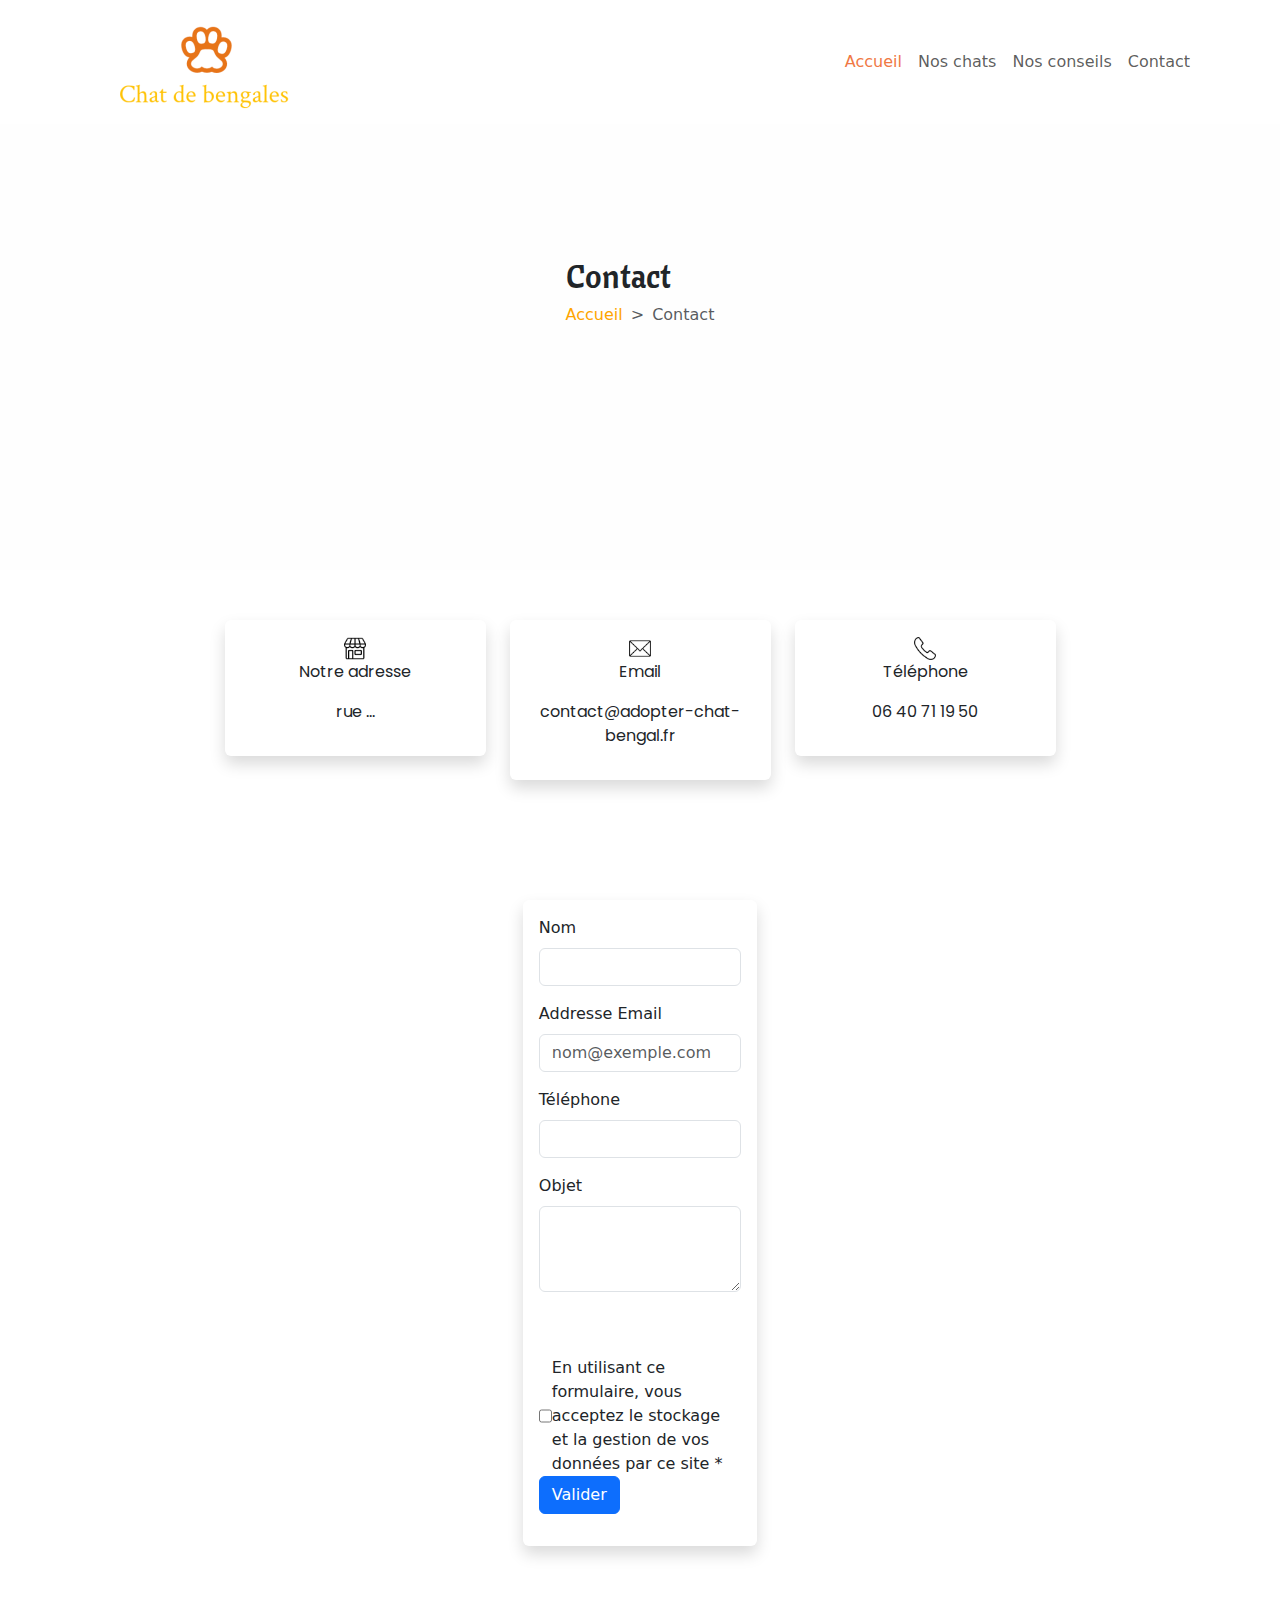
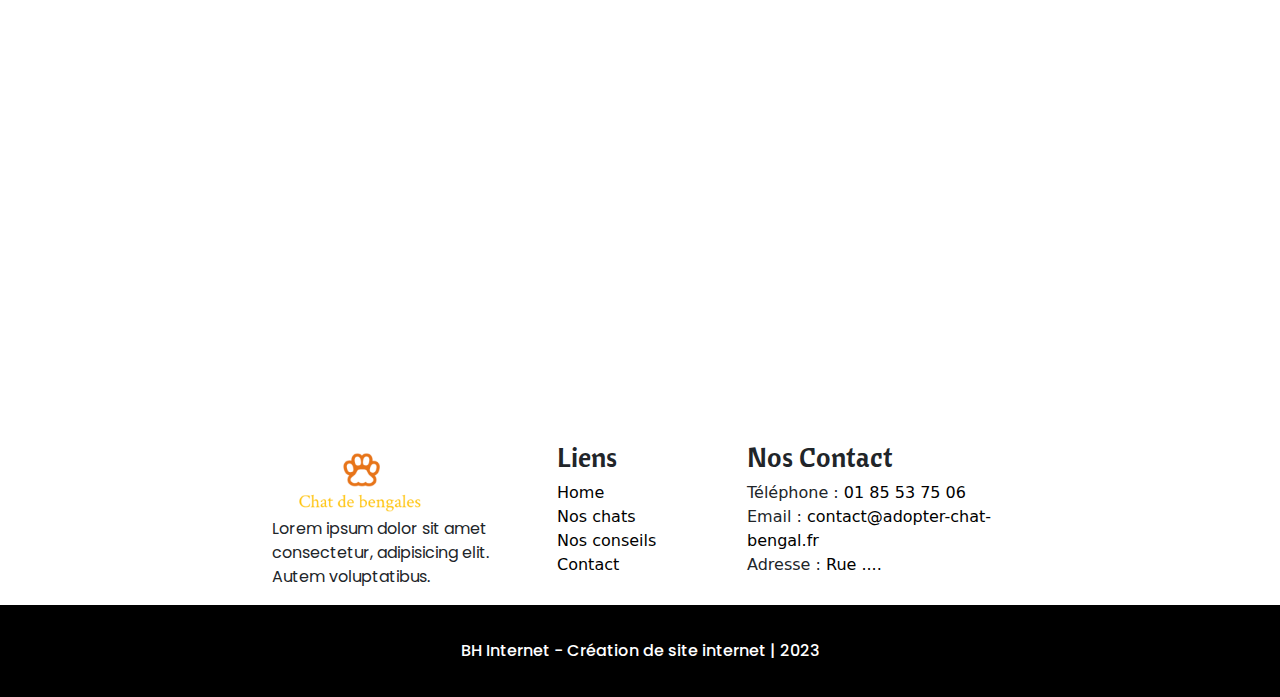
==== contact.html @ c4b4347e "https://github.com/CorentinVep/CDC.git" ====
<!DOCTYPE html>
<html lang="fr">
<head>
    <meta charset="UTF-8">
    <meta http-equiv="X-UA-Compatible" content="IE=edge">
    <meta name="viewport" content="width=device-width, initial-scale=1.0">
    <link rel="stylesheet" href="./style.css">
    <link rel="stylesheet" href="./css/bootstrap.min.css">
    <script defer src="./js/bootstrap.min.js"></script>
    <link rel=”stylesheet” href=”https://cdnjs.cloudflare.com/ajax/libs/font-awesome/5.15.1/css/all.min.css”>
    <script type="text/javascript" src="./js/app.js"></script>
    <script type="text/javascript" src="http://ajax.googleapis.com/ajax/libs/jquery/1.8/jquery.min.js"></script>
    <script src="./js/to-top.js"></script>
    <title>elevage-chat-bengal</title>
</head>

<body>
    <nav class="navbar navbar-expand-lg navbar-light Navbar fixed-top reveal-1">
            <div class="container">

                <div class="logo">
                    <a class="navbar-brand" href="./index.html">
                        <img src="./img/logo.png" alt="Logo Bengal" />
                    </a>
                </div>

                <button class="navbar-toggler" type="button" data-toggle="collapse" data-target="#navbar" aria-controls="navbar" aria-expanded="false" aria-label="Toggle navigation">
                    <span class="navbar-toggler-icon"></span>
                </button>

            
                <div class="collapse navbar-collapse" id="navbar">

                    <ul class="navbar-nav ml-auto">
                        <li class="nav-item active">
                            <a class="nav-link" href="./index.html" style="color: #F07844;" >Accueil</a>
                        </li>
                        <li class="nav-item ">
                            <a class="nav-link" href="./nos-chats.html">Nos chats</a>
                        </li>
                        <li class="nav-item ">
                            <a class="nav-link" href="./nos-conseils.html">Nos conseils</a>
                        </li>
                        <li class="nav-item ">
                            <a class="nav-link" href="./contact.html">Contact</a>
                        </li>
                    </ul>

                </div>
            </div>
    </nav>

    <div class="bandeau reveal-1">
        <img src="./img/chat-bengale.jpg">
        <div class="navigation"> 
            <h2>Contact</h2>
            <nav style="--bs-breadcrumb-divider: '>';" aria-label="breadcrumb">
                <ol class="breadcrumb">
                <li class="breadcrumb-item"><a href="./index.html">Accueil</a></li>
                <li class="breadcrumb-item active" aria-current="page">Contact</li>
                </ol>
            </nav>
        </div>
    </div>


    


     
    <div class="">
        <section class="one">
            <div class="container">

                <div class="row">
                    <div class="col-sm-3 space reveal-1">
                        <div class="shadow p-3 mb-5 bg-body rounded">
                            <div class="box1">
                            <img loading="lazy" src="img/magasin.png" alt="" />
                            <p>Notre adresse</p>
                            <p>rue ... </p>
                            </div>
                        </div>
                    </div>

                    <div class="col-sm-3 space reveal-2">
                        <div class="shadow p-3 mb-5 bg-body rounded">
                            <div class="box1">
                                <img loading="lazy" src="img/email.png" alt="" />
                                <p>Email</p>
                                <p>contact@adopter-chat-bengal.fr</p>
                            </div>
                        </div>
                    </div>

                    <div class="col-sm-3 space reveal-3">
                        <div class="shadow p-3 mb-5 bg-body rounded">
                        <div class="box1">
                            <img loading="lazy" src="img/telephone.png" alt="" />
                            <p>Téléphone</p>
                            <p>06 40 71 19 50</p>
                        </div>
                    </div>
            
                    
            
                </div>


                

                <div class="form">

                    <form class="col-md-3 reveal-1">
                        <div class="shadow p-3 mb-5 bg-body rounded">

                            <div class="mb-3 reveal-1">
                                <label for="validationDefault01" class="form-label">Nom</label>
                                <input type="text" class="form-control" id="validationDefault01" required>
                            </div>

                            <div class="mb-3 reveal-2">
                                <label for="validationDefault02" class="form-label">Addresse Email</label>
                                <input type="email" class="form-control" id="validationDefault02" placeholder="nom@exemple.com" required>
                            </div>

                            <div class="mb-3 reveal-3">
                                <label for="validationDefault03" class="form-label">Téléphone</label>
                                <input type="tel" class="form-control" id="validationDefault03">
                            </div>

                            <div class="mb-3 reveal-4">
                                <label for="validationDefault04" class="form-label">Objet</label>
                                <textarea class="form-control" id="validationDefault04" rows="3"></textarea>
                            </div>

                            <div class="form-group">
                                <div class="g-recaptcha" data-sitekey="6LeU04ImAAAAAJydv5czP9EYKNwXnhBvEUIOM1Jc">
                                </div>
                                <br />
                                <div id="contact-form-response"></div>
                                <input style="display: none" type="submit" value="Submit"
                                    class="wpcf7-form-control wpcf7-submit" />
                            </div>
                            <div class="checkbox d-flex mt-4">
                                <input name="condition" type="checkbox" class="check" />
                                <span class="contact_space-form--label text">
                                    En utilisant ce formulaire, vous acceptez le stockage et la gestion
                                    de vos données par ce site *</span>
                                <i class="fa fa-info-square" aria-hidden="true"></i>
                            </div>
                            
                            <div class="mb-3 reveal-4">
                                <button class="btn btn-primary" type="submit">Valider</button>
                            </div>

                        </div>
                    </form>
                </div>


                <div id="map reveal-4">
                    <iframe src="https://www.google.com/maps/embed?pb=!1m18!1m12!1m3!1d94297.29223254346!2d2.251206710923683!3d48.85264805747196!2m3!1f0!2f0!3f0!3m2!1i1024!2i768!4f13.1!3m3!1m2!1s0x47e66e1f06e2b70f%3A0x40b82c3688c9460!2sParis!5e0!3m2!1sfr!2sfr!4v1695134086268!5m2!1sfr!2sfr" 
                    width="1300" height="300" style="border:0;" allowfullscreen="" loading="lazy" referrerpolicy="no-referrer-when-downgrade"></iframe>

                </div>
            </div>
        </section>
    </div>

    <div id="scrollUp">
        <a href="#top"><img src="./img/to_top.png"/></a>
    </div>


    <footer>
        <div class="container">
            <div class="row reveal-">

                <div class="col-md-3 mt-3">
                    <div class="logo-f">
                        <img src="./img/logo.png" alt="Logo Chat du bengale" />
                    </div>
                    <div class="pad20"></div>
                    <p>Lorem ipsum dolor sit amet consectetur, adipisicing elit. Autem voluptatibus.</p>
                </div>

                <div class="col-md-2 mt-3">
                    <h3 class="title">Liens</h3>
                    <ul>
                        <li><a href="./index.html">Home</a></li>
                        <li><a href="./nos-chats.html">Nos chats</a></li>
                        <li><a href="./nos-conseils.html">Nos conseils</a></li>
                        <li><a href="./contact.html">Contact</a></li>   
                    </ul>
                </div>
        
                <div class="col-sm-3 mt-3">
                    <h3 class="title">Nos Contact </h3>
                    <ul>
                        <li>Téléphone :<a href="tel:0185537506"> 01 85 53 75 06</a></li>
                        <li>Email :<a href="contact@adopter-chat-bengal.fr"> contact@adopter-chat-bengal.fr </a></li>
                        <li>Adresse :<a href="https://www.google.com/maps/place/Paris/@48.8587374,2.1822284,11z/data=!3m1!4b1!4m6!3m5!1s0x47e66e1f06e2b70f:0x40b82c3688c9460!8m2!3d48.856614!4d2.3522219!16zL20vMDVxdGo?entry=ttu"> Rue ....</a></li>

                    </ul>
                    <a href="#" class="fa fa-facebook"></a>
                    <a href="#" class="fa fa-twitter"></a>
                    <a href="#" class="fa fa-instagram"></a>

                </div>

            </div>
        </div>
    </footer>

    <div class="footer_bottom">
        <a href="https://bhinternet.fr/" target="_blank" class="footer_bottom-p" title="BHinternet">BH Internet - Création de site
            internet | 2023</a>
    </div>

</body>
</html>
---- style.css ----
@import url("https://fonts.googleapis.com/css2?family=Cantora+One&display=swap");
@import url("https://fonts.googleapis.com/css2?family=Poppins&display=swap");
h1, h2, h3, h4, h5, h6 {
  font-family: "Cantora One", sans-serif;
}

p {
  font-family: "Poppins", sans-serif;
}

body {
  padding-top: 120px;
}

.box-img1 img {
  border: 1px solid #ddd;
  border-radius: 4px;
  padding: 5px;
  width: 500px;
}

section.one {
  padding: 50px 0px;
}

#scrollUp {
  position: fixed;
  bottom: 10px;
  right: -100px;
  opacity: 0.5;
}

.container {
  width: 100%;
  padding-right: 15px;
  padding-left: 15px;
  margin-right: auto;
  margin-left: auto;
}

.row {
  display: flex;
  flex-wrap: wrap;
  margin-right: -15px;
  margin-left: -15px;
  justify-content: center;
}

.carousel-item {
  height: 60vh;
}

.bandeau {
  position: relative;
  height: 50vh;
  overflow: hidden;
  background-color: #FEFEFE;
}

.bandeau img {
  position: absolute;
  top: -9999px;
  left: -9999px;
  right: -9999px;
  bottom: -9700px;
  margin: auto;
  width: 150vh;
}

.breadcrumb a {
  text-decoration: none;
  color: orange;
}

.navigation {
  position: absolute;
  top: 40%;
  left: 50%;
  transform: translate(-50%, -50%);
}

.box2 {
  position: relative;
  justify-content: center;
  text-align: center;
  padding: 50px 0px;
}

/*--------------------------------  HEADER --------------------------------*/
.navbar-expand-lg {
  flex-wrap: nowrap;
  justify-content: flex-start;
  background-color: white;
}

.navbar-expand-lg .navbar-collapse {
  display: flex !important;
  flex-basis: auto;
  justify-content: end;
}

/*---------------------------------FOOTER --------------------------------*/
footer ul {
  padding: 0;
}

footer li {
  list-style-type: none;
  padding: 0;
}

footer a {
  text-decoration: none;
  color: #000000;
}

footer a:hover {
  color: #F07844;
}

footer img {
  width: 20vh;
}

/* Style all font awesome icons */
.fa {
  font-size: 30px;
  width: 30px;
  text-align: center;
  text-decoration: none;
  border-radius: 50%;
}

/* Add a hover effect if you want */
.fa:hover {
  opacity: 0.7;
}

.footer_bottom {
  display: flex;
  justify-content: center;
  align-items: center;
  margin: 0 auto;
  padding: 2rem 0 !important;
  background-color: #000;
}

.footer_bottom-p {
  font-family: "Poppins", sans-serif;
  font-style: normal;
  font-weight: 500;
  font-size: 1rem;
  line-height: 1.7;
  color: #fff;
  text-align: center;
  text-decoration: none;
}

/*-------------------------------------------------------------------- PAGE ACCUEIL ---------------------------------------------------------------*/
.carousel-caption {
  text-align: end !important;
}

.carousel-item img {
  position: absolute;
  top: -9999px;
  left: -9999px;
  right: -9999px;
  bottom: -9700px;
  margin: auto;
  width: 150vh;
}

.text-left {
  text-align: left;
  padding-top: 2rem;
  height: 50vh;
}

.text-right {
  padding-top: 2rem;
  height: 50vh;
}

/*--------------------------------------------------------------------PAGE GALLERY CHATS ----------------------------------------------------------*/
.gallery {
  padding: 50px 0px;
}

.grid {
  display: grid;
  grid-template-columns: repeat(auto-fit, minmax(300px, 8fr));
}

.img-wrapper {
  position: relative;
  overflow: hidden;
  padding: 20px 0px;
  width: 30vh;
}

.img-wrapper > img {
  display: block;
  width: 30vh;
  aspect-ratio: 1/1;
  -o-object-position: center;
     object-position: center;
}

.img-wrapper > .content {
  position: absolute;
  inset: 0;
  font-size: 1.2rem;
  padding: 1rem;
  background: rgba(255, 255, 255, 0.4);
  display: flex;
  justify-content: center;
  align-items: center;
}

.img-wrapper > img,
.img-wrapper > .content {
  transition: 200ms ease-in-out;
}

.img-wrapper:hover > img.blur {
  filter: blur(5px);
}

.img-wrapper:hover > img.gray {
  filter: grayscale(1);
}

.img-wrapper:hover > img.zoom {
  transform: scale(1.1);
}

.img-wrapper > .content.fade {
  opacity: 0;
}

.img-wrapper:hover > .content.fade {
  opacity: 1;
}

.img-wrapper > .content.slide-left {
  transform: translateX(-100%);
}

.img-wrapper:hover > .content.slide-left {
  transform: translateX(0);
}

.img-wrapper > .content.slide-right {
  transform: translateX(100%);
}

.img-wrapper:hover > .content.slide-right {
  transform: translateX(0);
}

.img-wrapper > .content.slide-down {
  transform: translateY(-100%);
}

.img-wrapper:hover > .content.slide-down {
  transform: translateY(0);
}

.img-wrapper > .content.slide-up {
  transform: translateY(100%);
}

.img-wrapper:hover > .content.slide-up {
  transform: translateY(0);
}

/* ------------------------------------------------------------ PAGE CONTACT -----------------------------------------------------------*/
.box1 {
  text-align: center;
}

.box1 img {
  width: 10%;
}

.form {
  display: flex;
  flex-wrap: wrap;
  justify-content: center;
  align-items: center;
  padding: 50px 0px;
}

.form .col-md-3 {
  padding: 2%;
  border-radius: 1%;
}

/*----------------------------------------------------------------------------------------------------*/
.reveal-loaded .reveal [class*=reveal-] {
  opacity: 0 !important;
  animation: none !important;
  transition: 0s !important;
}

.reveal-loaded [class*=reveal-] {
  animation: revealAnimation 1s cubic-bezier(0.5, 0, 0, 1) both;
}

.reveal-loaded .reveal-2 {
  animation-delay: 0.1s;
}

.reveal-loaded .reveal-3 {
  animation-delay: 0.2s;
}

.reveal-loaded .reveal-4 {
  animation-delay: 0.3s;
}

@media (prefers-reduced-motion: reduce) {
  .reveal-loaded [class*=reveal-] {
    animation: none !important;
  }
}
@keyframes revealAnimation {
  0% {
    opacity: 0;
    transform: translateY(30px);
  }
  100% {
    opacity: 1;
    transform: translateY(0px);
  }
}/*# sourceMappingURL=style.css.map */
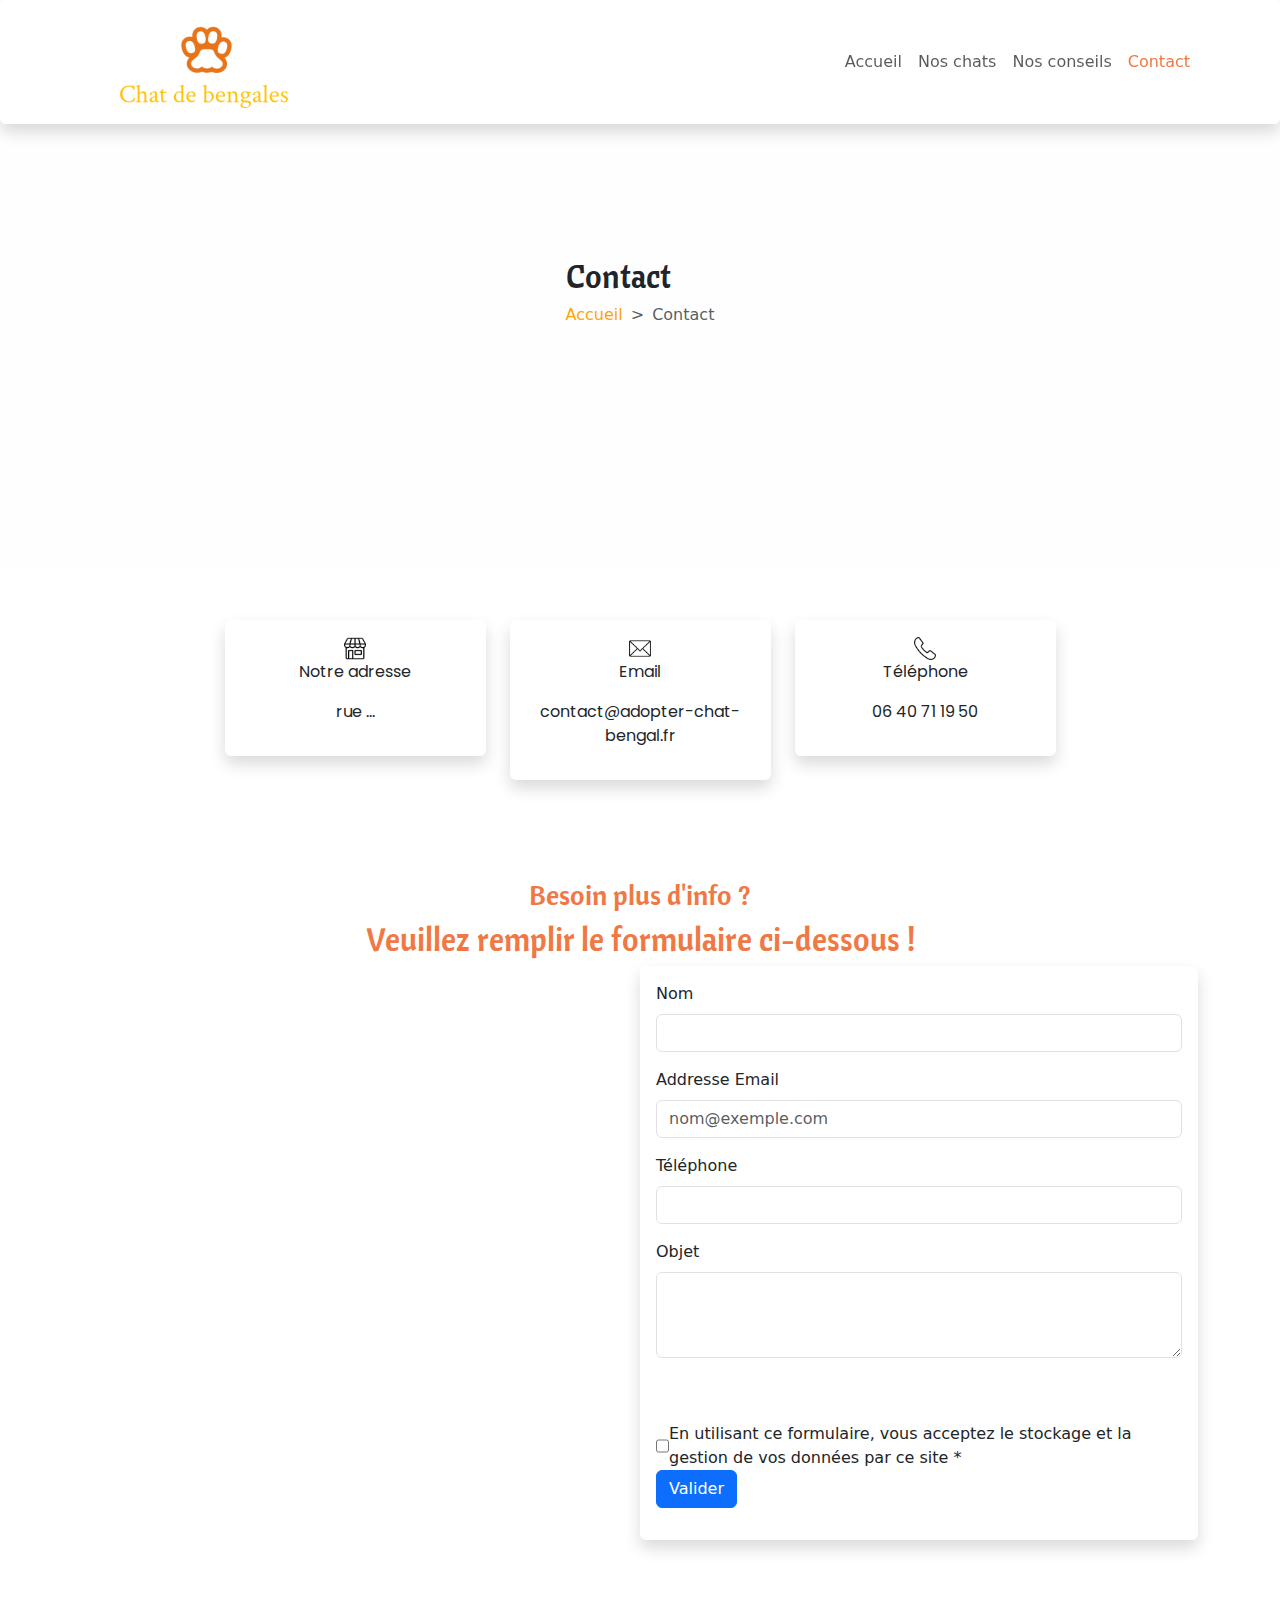
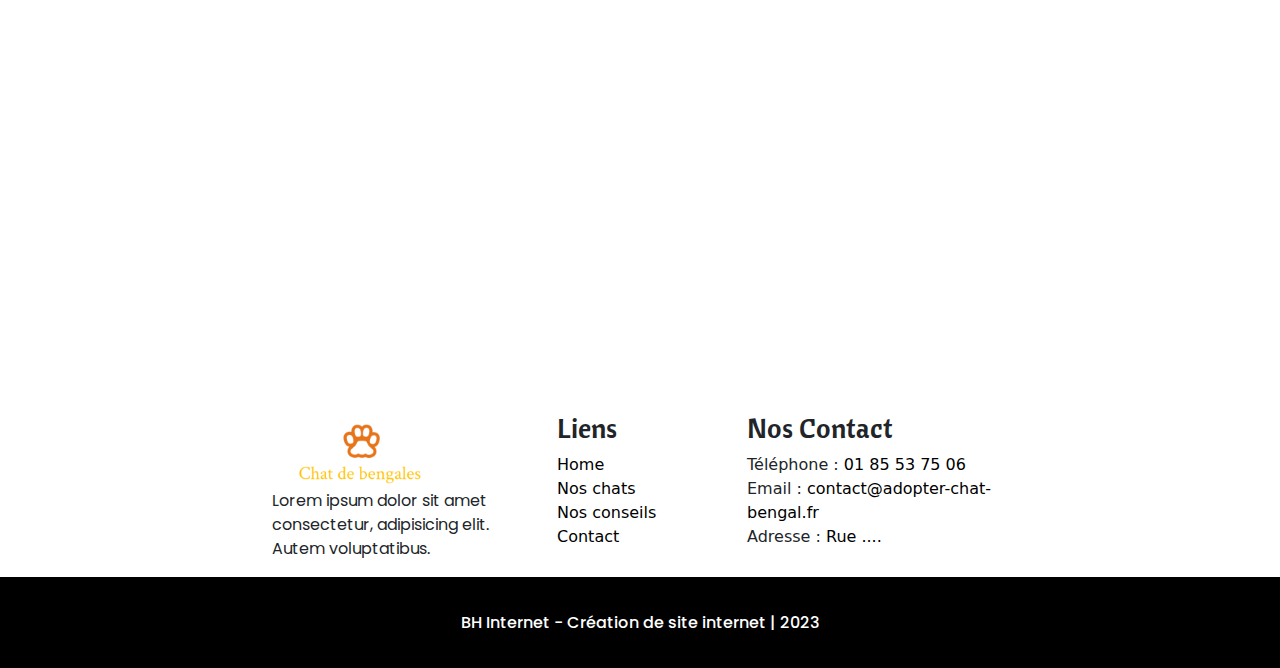
==== commit 38c3bdec: "maj" ====
--- a/contact.html
+++ b/contact.html
@@ -15,8 +15,8 @@
 </head>
 
 <body>
-    <nav class="navbar navbar-expand-lg navbar-light Navbar fixed-top reveal-1">
-            <div class="container">
+    <nav class="navbar navbar-expand-lg navbar-light Navbar shadow rounded fixed-top reveal-1">
+            <div class="container ">
 
                 <div class="logo">
                     <a class="navbar-brand" href="./index.html">
@@ -33,7 +33,7 @@
 
                     <ul class="navbar-nav ml-auto">
                         <li class="nav-item active">
-                            <a class="nav-link" href="./index.html" style="color: #F07844;" >Accueil</a>
+                            <a class="nav-link" href="./index.html">Accueil</a>
                         </li>
                         <li class="nav-item ">
                             <a class="nav-link" href="./nos-chats.html">Nos chats</a>
@@ -42,7 +42,7 @@
                             <a class="nav-link" href="./nos-conseils.html">Nos conseils</a>
                         </li>
                         <li class="nav-item ">
-                            <a class="nav-link" href="./contact.html">Contact</a>
+                            <a class="nav-link" href="./contact.html" style="color: #F07844;">Contact</a>
                         </li>
                     </ul>
 
@@ -111,7 +111,19 @@
 
                 <div class="form">
 
-                    <form class="col-md-3 reveal-1">
+                    <div class="col-md-12 reveal-2">
+                        <div class="contact_content">
+                            <h3>Besoin plus d'info ?</h3>
+                            <h2>Veuillez remplir le formulaire ci-dessous !</h2>
+                        </div>
+                    </div>
+                    <div class="col-lg-6 reveal-2">
+                        <div class="img-form">
+                            <img src="img/chat-bengal5.jpg" alt="" />
+                        </div>
+                    </div>
+
+                    <form class="col-lg-6 reveal-1">
                         <div class="shadow p-3 mb-5 bg-body rounded">
 
                             <div class="mb-3 reveal-1">
--- a/style.css
+++ b/style.css
@@ -44,10 +44,6 @@
   margin-right: -15px;
   margin-left: -15px;
   justify-content: center;
-}
-
-.carousel-item {
-  height: 60vh;
 }
 
 .bandeau {
@@ -99,6 +95,10 @@
   justify-content: end;
 }
 
+.navbar a:hover {
+  color: #F07844;
+}
+
 /*---------------------------------FOOTER --------------------------------*/
 footer ul {
   padding: 0;
@@ -159,6 +159,10 @@
 /*-------------------------------------------------------------------- PAGE ACCUEIL ---------------------------------------------------------------*/
 .carousel-caption {
   text-align: end !important;
+}
+
+.carousel-item {
+  height: 60vh;
 }
 
 .carousel-item img {
@@ -182,7 +186,7 @@
   height: 50vh;
 }
 
-/*--------------------------------------------------------------------PAGE GALLERY CHATS ----------------------------------------------------------*/
+/*--------------------------------------------------------------------PAGE GALLERIE CHATS ----------------------------------------------------------*/
 .gallery {
   padding: 50px 0px;
 }
@@ -275,6 +279,11 @@
   transform: translateY(0);
 }
 
+/* ------------------------------------------------------------ PAGE NOS CONSEILS-----------------------------------------------------------*/
+.menu_content {
+  align-items: center;
+}
+
 /* ------------------------------------------------------------ PAGE CONTACT -----------------------------------------------------------*/
 .box1 {
   text-align: center;
@@ -296,6 +305,25 @@
   padding: 2%;
   border-radius: 1%;
 }
+
+.col-md-12
+{
+  color: #F07844;
+  text-align: center;
+}
+
+.img-form 
+{
+  margin: 0px -9.5rem 0px 0px;
+  padding: 1.5rem 10.5rem 10.5rem 10.5rem;
+}
+
+.img-form img
+{
+  height: 80vh;
+}
+
+
 
 /*----------------------------------------------------------------------------------------------------*/
 .reveal-loaded .reveal [class*=reveal-] {
